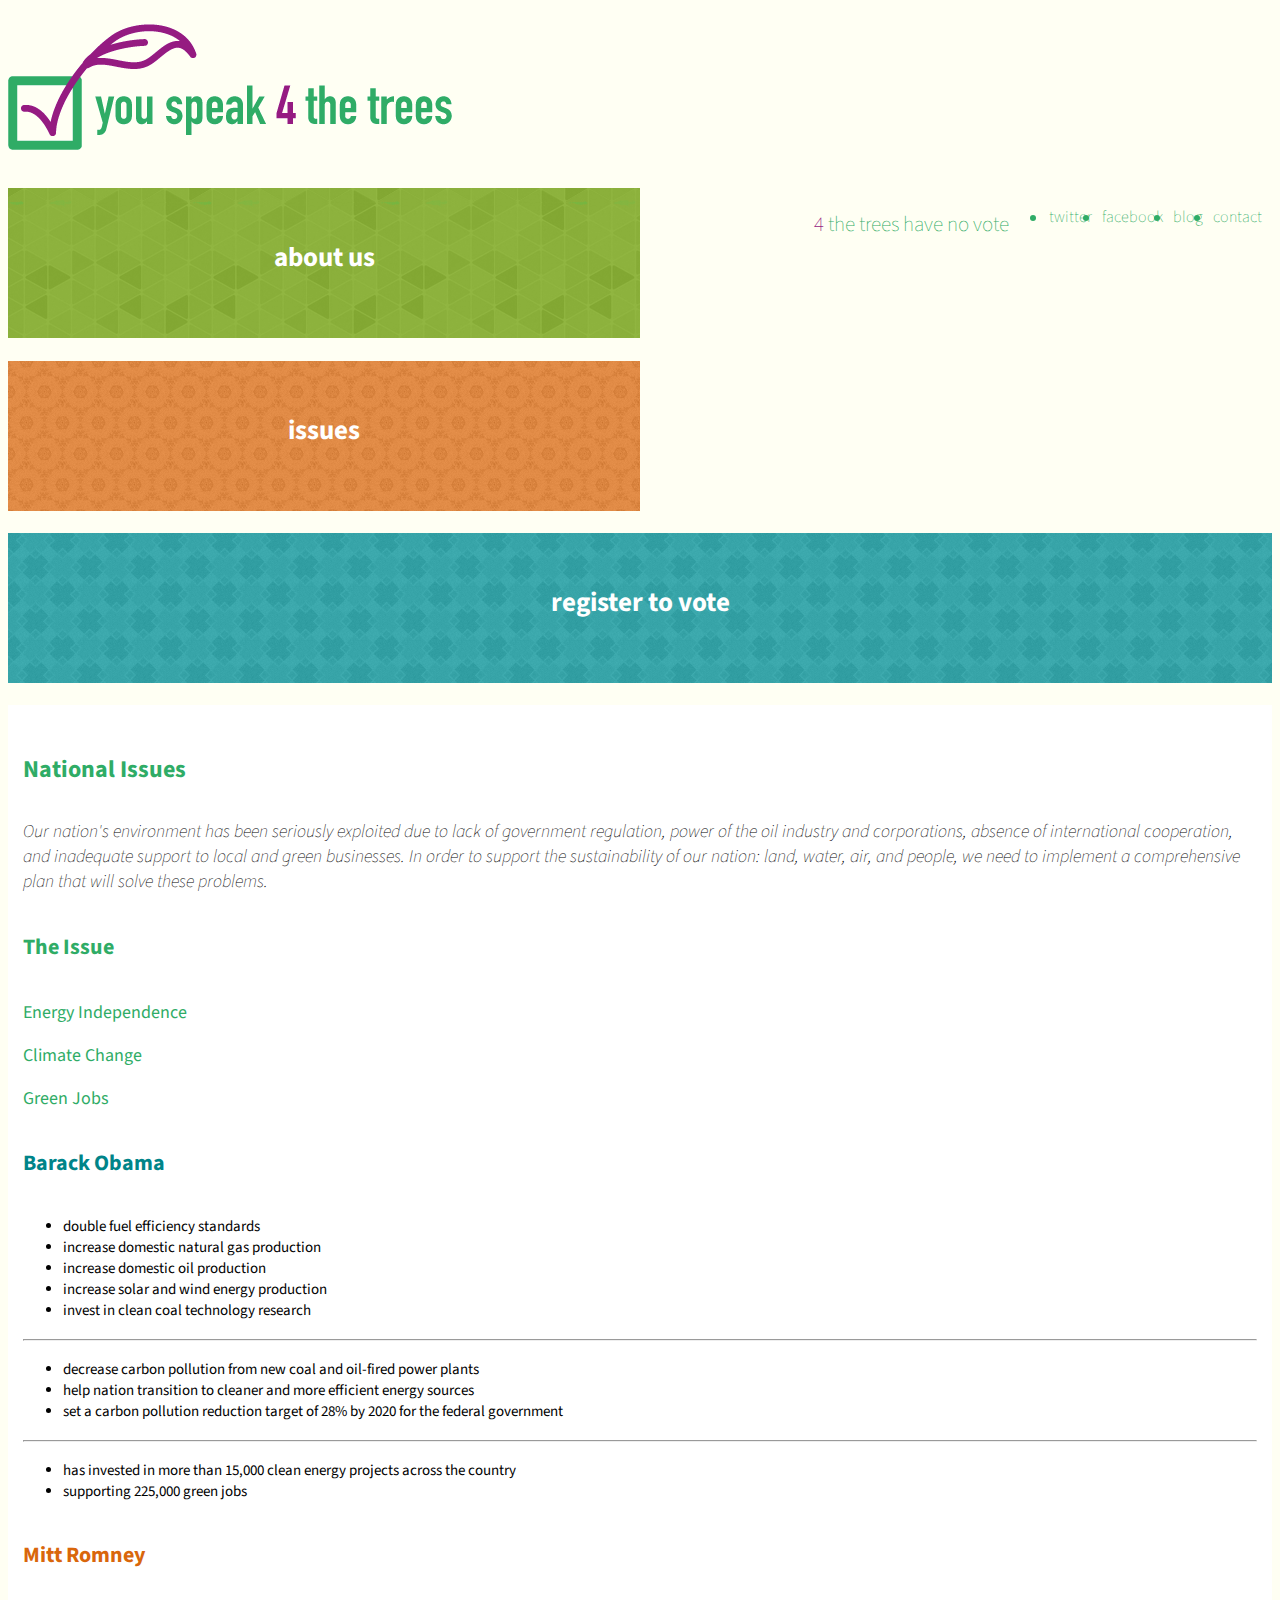
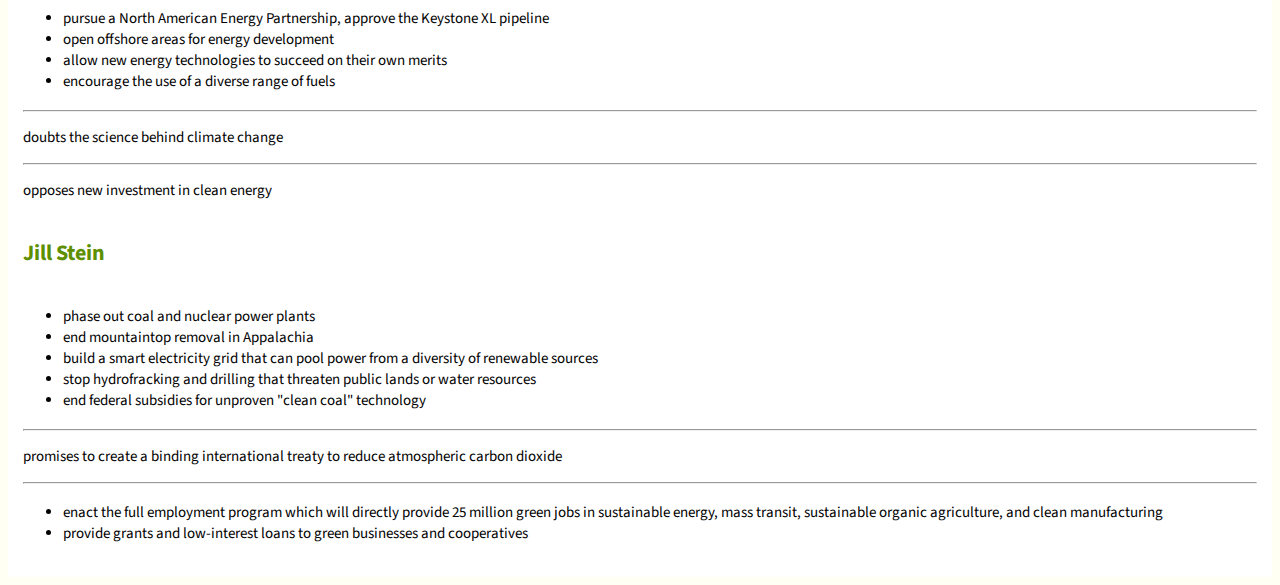
==== national-issues.html @ e2f1356e "more design done" ====
<!DOCTYPE html>
<!--[if lt IE 7]>      <html class="no-js lt-ie9 lt-ie8 lt-ie7"> <![endif]-->
<!--[if IE 7]>         <html class="no-js lt-ie9 lt-ie8"> <![endif]-->
<!--[if IE 8]>         <html class="no-js lt-ie9"> <![endif]-->
<!--[if gt IE 8]><!--> <html class="no-js"> <!--<![endif]-->
    <head>
        <meta charset="utf-8">
        <meta http-equiv="X-UA-Compatible" content="IE=edge,chrome=1">
        <title></title>
        <meta name="description" content="">
        <meta name="viewport" content="width=device-width">

        <!-- Place favicon.ico and apple-touch-icon.png in the root directory -->

        <link href='http://fonts.googleapis.com/css?family=Source+Sans+Pro:200,400,700' rel='stylesheet' type='text/css'>
        <link rel="stylesheet" href="css/framework.css">
        <link rel="stylesheet" href="css/main.css">
        <script src="js/vendor/modernizr-2.6.1.min.js"></script>
    </head>
    <body class="interior issues">
        <!--[if lt IE 7]>
            <p class="chromeframe">You are using an outdated browser. <a href="http://browsehappy.com/">Upgrade your browser today</a> or <a href="http://www.google.com/chromeframe/?redirect=true">install Google Chrome Frame</a> to better experience this site.</p>
        <![endif]-->

        <!-- Add your site or application content here -->
     
     <div class="container">
     
     	<div id="header" class="clearfix">
     		<h1 id="logo" class="columns six">
     		<a href="index.html"><img src="img/project-2-final-logo.png" alt="you speak 4 the trees"></a>
     		</h1>
     		<ul class="connect columns five">
     		<li><a href="twitter.com">twitter</a></li>
     		<li><a href="facebook.com">facebook</a></li>
     		<li><a href="tumblr.com">blog</a></li>
     		<li><a href="contact.html">contact</a></li>
     		</ul>
     		<h3 id="motto" class="columns six"><strong>4</strong> the trees have no vote</h3>
     	</div>
     	
     	
     	<div class="nav">
     		<h2 id="about-us"><a href="about-us.html">about us</a></h2>
     		<h2 id="issues"><a href="issues.html">issues</a></h2>
     		<h2 id="register"><a href="register to votes.html">register to vote</a></h2>

     	</div>
     	
     	<div id="content">
     	
     	<h4 id="national">National Issues</h4>
     	<p class="national issue-desc">Our nation's environment has been seriously exploited due to lack of government regulation, power of the oil industry and corporations, absence of international cooperation, and inadequate support to local and green businesses. In order to support the sustainability of our nation: land, water, air, and people, we need to implement a comprehensive plan that will solve these problems.</p>
     	
     	<div class="columns four" id="column-1">
     		<h5 id="issues-header">The Issue</h5>
     		<p class="issues energy">Energy Independence</p>
     		<p class="issues climate">Climate Change</p>
     		<p class="issues jobs">Green Jobs</p>
     	</div>
     	
     	<div class="columns four" id="column-2">
     		<h5 id="obama">Barack Obama</h5>
     		<ul class="obama energy">
     		<li class="agenda">double fuel efficiency standards</li>
     		<li class="agenda">increase domestic natural gas production</li> 			<li class="agenda">increase domestic oil production</li> 
     		<li class="agenda">increase solar and wind energy production</li> 			<li class="agenda">invest in clean coal technology research</li>
     		</ul>
     		
     		<hr>
     		
     		<ul class="obama climate">
     		<li class="agenda">decrease carbon pollution from new coal and oil-fired power plants</li>
     		<li class="agenda">help nation transition to cleaner and more efficient energy sources</li>
     		<li class="agenda">set a carbon pollution reduction target of 28% by 2020 for the federal government</li>
     		</ul>
     		
     		<hr>
     		
     		<ul class="obama jobs">	
     		<li class="agenda">has invested in more than 15,000 clean energy projects across the country</li>
     		<li class="agenda">supporting 225,000 green jobs</li>
     		</ul>
     	</div>
     	
     	<div class="columns four" id="column-3">
     		<h5 id="romney">Mitt Romney</h5>
     		<ul class="romney energy">
     		<li class="agenda">pursue a North American Energy Partnership, approve the Keystone XL pipeline</li>
     		<li class="agenda">open offshore areas for energy development</li>
     		<li class="agenda">allow new energy technologies to succeed on their own merits</li>
     		<li class="agenda">encourage the use of a diverse range of fuels</li>
     		</ul>
     		
     		<hr>
     		
     		<p class="romney climate agenda">doubts the science behind climate change</p>
     		
     		<hr>
     		
     		<p class="romney jobs agenda">opposes new investment in clean energy</p>
     	</div>
     	
     	<div class="columns four" id="column-4">
     		<h5 id="stein">Jill Stein</h5>
     		
     		<ul class="stein energy">
     		<li class="agenda">phase out coal and nuclear power plants</li>
     		<li class="agenda">end mountaintop removal in Appalachia</li>
     		<li class="agenda">build a smart electricity grid that can pool power from a diversity of renewable sources</li>
     		<li class="agenda">stop hydrofracking and drilling that threaten public lands or water resources</li>
     		<li class="agenda">end federal subsidies for unproven "clean coal" technology</li>
     		</ul>
     		
     		<hr>
     		
     		<p class="stein climate agenda">promises to create a binding international treaty to reduce atmospheric carbon dioxide</p>
     		
     		<hr>
     		
     		<ul class="stein jobs">
     		<li class="agenda">enact the full employment program which will directly provide 25 million green jobs in sustainable energy, mass transit, sustainable organic agriculture, and clean manufacturing</li>
     		<li class="agenda">provide grants and low-interest loans to green businesses and cooperatives</li>
     	</div>
     	
     	<div id="footer" class="clearfix">
     	</div>
     
     </div>
     
        



        <script src="http://ajax.googleapis.com/ajax/libs/jquery/1.8.0/jquery.min.js"></script>
        <script>window.jQuery || document.write('<script src="js/vendor/jquery-1.8.0.min.js"><\/script>')</script>
        <script src="http://ajax.aspnetcdn.com/ajax/jquery.validate/1.10.0/jquery.validate.js"></script>
        
        <script src="js/plugins.js"></script>
        <script src="js/main.js"></script>

        <!-- Google Analytics: change UA-XXXXX-X to be your site's ID. -->
        <script>
            var _gaq=[['_setAccount','UA-XXXXX-X'],['_trackPageview']];
            (function(d,t){var g=d.createElement(t),s=d.getElementsByTagName(t)[0];
            g.src=('https:'==location.protocol?'//ssl':'//www')+'.google-analytics.com/ga.js';
            s.parentNode.insertBefore(g,s)}(document,'script'));
        </script>
    </body>
</html>
---- css/main.css ----
body {
	background: #fffff3;
}

#header {
	margin-top: 20px;
}

#header .connect a {
	font-family: source sans pro;
	color: rgb(47,172,102);
	text-decoration: none;
	font-weight: 100;
	font-size: 16px;
	margin-right: 0px;
	vertical-align: inherit;

}

#header .connect, #motto {
	float: right;
	font-family: source sans pro;
	font-weight: 100;
	color: rgb(47,172,102);
	}

#motto strong{
	color: rgb(149,27,129);
	font-weight: 100;

}	
	
#header .connect a:hover {
	color: rgb(149,27,129);
	
}

#header .connect a {
	float: right;

}

#header .connect li {
	float: left;
	margin-right: 10px;
}

.h3 #motto{
	font-family: source sans;
}

.nav h2 a{
	font-family: source sans pro;
	color: #fff;
	text-decoration: none;
}

#about-us {
	background-image: url("../img/gplaypattern light.png");
	background-repeat: repeat;
	width: 50%;
	height: 100px;
	text-align: center;
	padding-top: 50px;
	padding-bottom: none;

}

#about-us:hover {
	background-image: url("../img/gplaypattern dark.png");
	background-repeat: repeat;
}

#issues {
	background-image: url("../img/pineapplecut light.png");
	background-repeat: repeat;
	width: 50%;
	height: 100px;
	text-align: center;
	padding-top: 50px;
	padding-bottom: none;

}

#issues:hover {
	background-image: url("../img/pineapplecut dark.png");
	background-repeat: repeat;
}

#register {
	background-image: url("../img/plaid light.png");
	background-repeat: repeat;
	width: 100%;
	height: 100px;
	text-align: center;
	padding-top: 50px;
	padding-bottom: none;

}

#register:hover {
	background-image: url("../img/plaid dark.png");
	background-repeat: repeat;
}


#content .progress {
	float: right;
}

label {
	font-size: 9px;
	text-transform: uppercase;
	letter-spacing: .2em;
	color: #b1a7a7;
}

.error {
	text-transform: inherit;
	letter-spacing: 0;
	color: red;
}

input[type="text"].error {
	background: #f59b9b;
}

#login-submit {
	clear: left;
	padding-top: 25px;
	border-top:1px solid #eee;
}

#login-submit label, legend {
	display:none;
}

input[type="text"] {
	border: none;
	background-color: #eee;
	font-size: 21px;
	
	
}

input[type="text"]:focus {
	color: #4bcefa;
	border: none;
	outline: none;
}

#street-add {
	width: 600px;
}

input[type="submit"],
input[type="submit"]:hover {
	background: #63eaff;
	color: #fff;
	border: none;
	text-transform: uppercase;
	font-size: 10px;
	letter-spacing: .2em;
}

input[type="submit"]:hover {
	background: #6388ff;
	}
	
	/* applies to all .interior pages - about, register, etc */
	.interior #content {
		background: #fff;
		padding: 15px;
	}
	
	

	.register #register { /* larger */ }


h4 {
	font-family: source sans pro;
	font-size: 24px;
	font-weight: 700;
	color:rgb(47,172,102);
}

.issue-desc {
	color: #000;
	font-style: italic;
	font-weight: 100;
}

.energy {
	margin-top: 15px;
}

#obama {
	font-family: source sans pro;
	font-size: 22px;
	font-weight: 700;
	color: rgb(0,132,137);
}

#romney {
	font-family: source sans pro;
	font-size: 22px;
	font-weight: 700;
	color: rgb(217,102,11);
}

#stein {
	font-family: source sans pro;
	font-size: 22px;
	font-weight: 700;
	color: rgb(93,143,0);
}


#issues-header {
	font-family: source sans pro;
	font-size: 22px;
	font-weight: 700;
	color: rgb(47,172,102);
}

#column-1 {
	color: rgb(47,172,102);
}

.issues {
	font-family: source sans pro;
	font-size: 18px;
}	
	
.agenda {
	font-family: source sans pro;
	font-size: 15px;
}
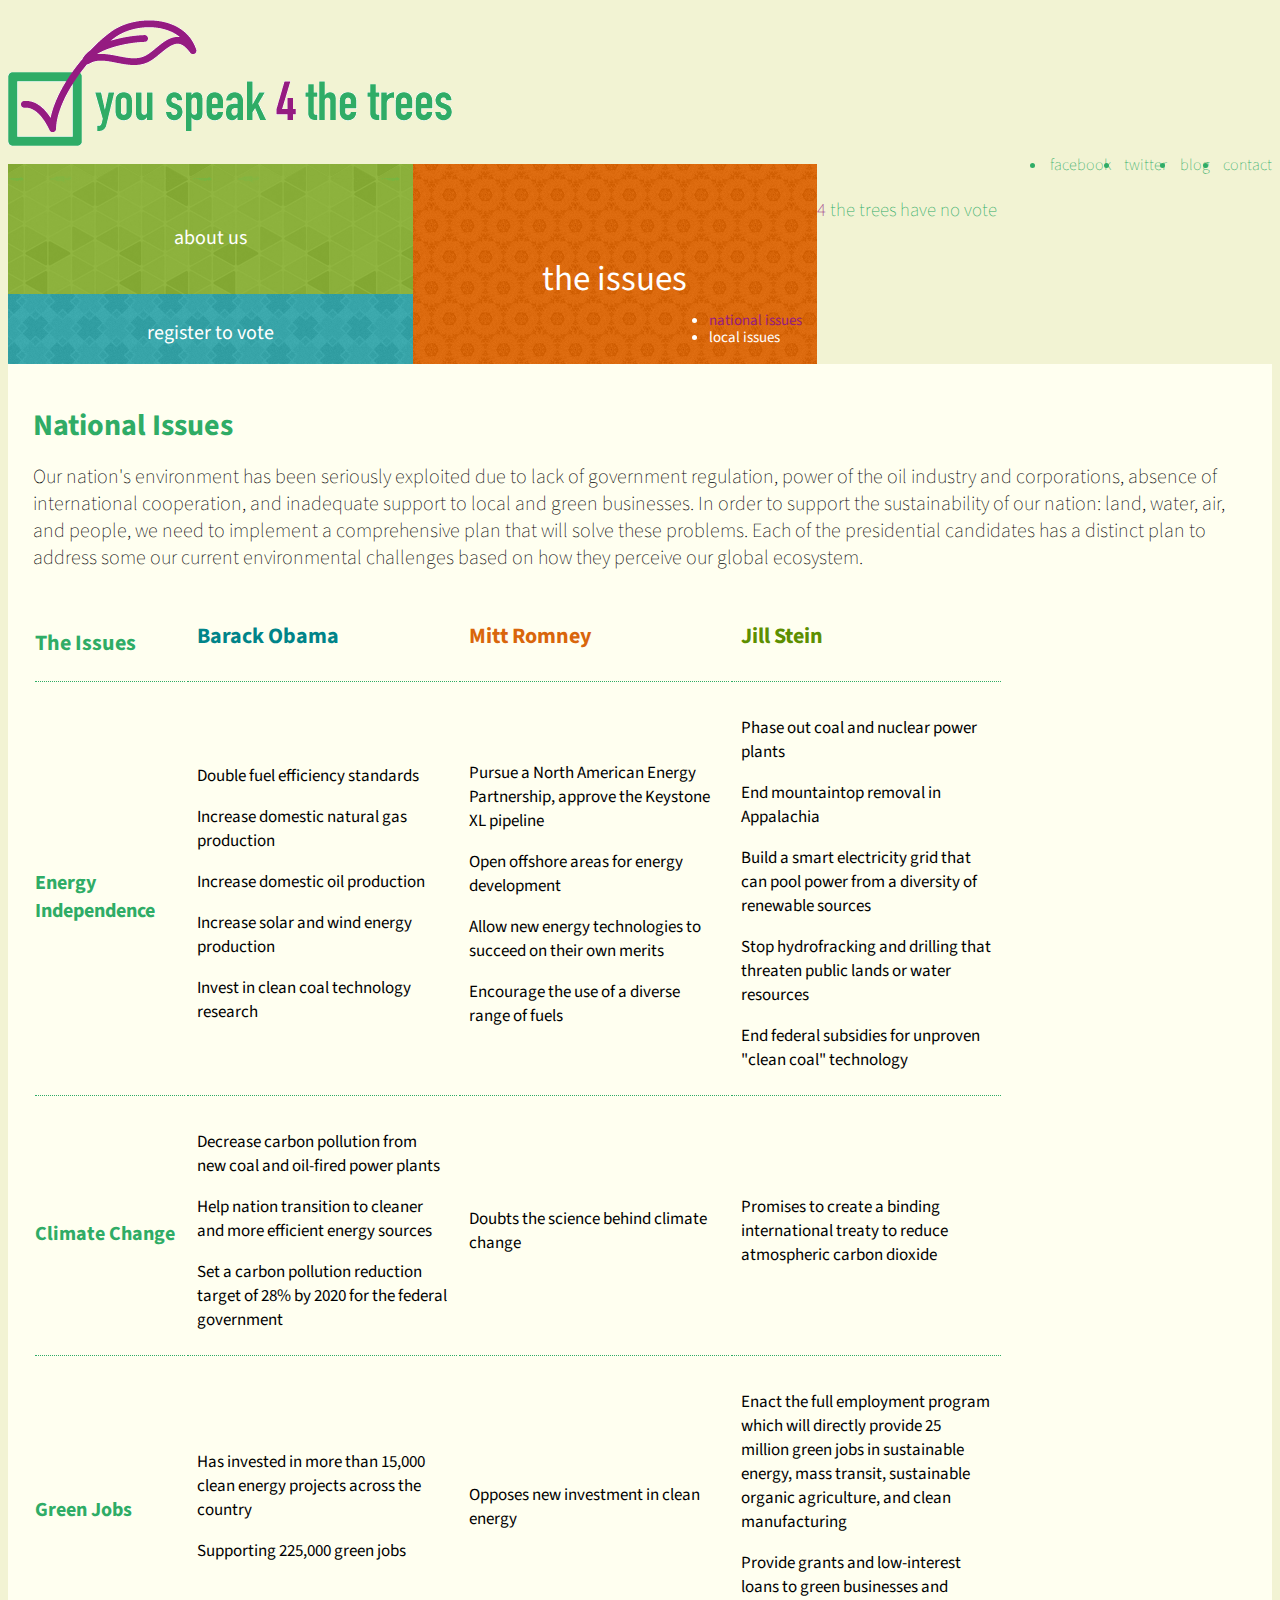
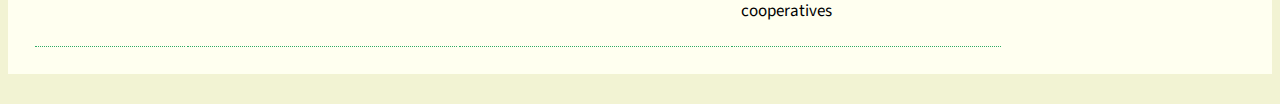
==== commit 0a199e04: "basically finished" ====
--- a/national-issues.html
+++ b/national-issues.html
@@ -17,7 +17,7 @@
         <link rel="stylesheet" href="css/main.css">
         <script src="js/vendor/modernizr-2.6.1.min.js"></script>
     </head>
-    <body class="interior issues">
+    <body class="interior l-issues l-national">
         <!--[if lt IE 7]>
             <p class="chromeframe">You are using an outdated browser. <a href="http://browsehappy.com/">Upgrade your browser today</a> or <a href="http://www.google.com/chromeframe/?redirect=true">install Google Chrome Frame</a> to better experience this site.</p>
         <![endif]-->
@@ -30,100 +30,106 @@
      		<h1 id="logo" class="columns six">
      		<a href="index.html"><img src="img/project-2-final-logo.png" alt="you speak 4 the trees"></a>
      		</h1>
-     		<ul class="connect columns five">
+     		<ul class="connect columns six">
+     		<li><a href="contact.html">contact</a></li>
+     		<li><a href="tumblr.com">blog</a></li>
      		<li><a href="twitter.com">twitter</a></li>
      		<li><a href="facebook.com">facebook</a></li>
-     		<li><a href="tumblr.com">blog</a></li>
-     		<li><a href="contact.html">contact</a></li>
      		</ul>
      		<h3 id="motto" class="columns six"><strong>4</strong> the trees have no vote</h3>
      	</div>
      	
+     	<div>
+     	</div>
      	
      	<div class="nav">
-     		<h2 id="about-us"><a href="about-us.html">about us</a></h2>
-     		<h2 id="issues"><a href="issues.html">issues</a></h2>
-     		<h2 id="register"><a href="register to votes.html">register to vote</a></h2>
-
+     		<div id="about-us">
+     		<a href="about-us.html">about us</a>
+     		</div>
+     		<div id="issues">
+     			<a href="issues-main.html">the issues</a>
+     			<ul class="columns two">     		
+     				<li id="l-national">
+     					<a href="national-issues.html">national issues</a>
+     				</li>
+     				<li>
+     				<a href="local-issues.html">local issues</a>
+     				</li>
+     			</ul>
+     		</div>
+     		<div id="register">
+     			<a href="register.html">register to vote</a>
+     		</div>
      	</div>
      	
      	<div id="content">
+     		<div class="columns fifteen">
+     			<h1 class="issues-header">National Issues</h1>
+     			<h2 class="national issue-desc">Our nation's environment has been seriously exploited due to lack of government regulation, power of the oil industry and corporations, absence of international cooperation, and inadequate support to local and green businesses. In order to support the sustainability of our nation: land, water, air, and people, we need to implement a comprehensive plan that will solve these problems. Each of the presidential candidates has a distinct plan to address some our current environmental challenges based on how they perceive our global ecosystem.</h2>
      	
-     	<h4 id="national">National Issues</h4>
-     	<p class="national issue-desc">Our nation's environment has been seriously exploited due to lack of government regulation, power of the oil industry and corporations, absence of international cooperation, and inadequate support to local and green businesses. In order to support the sustainability of our nation: land, water, air, and people, we need to implement a comprehensive plan that will solve these problems.</p>
      	
-     	<div class="columns four" id="column-1">
-     		<h5 id="issues-header">The Issue</h5>
-     		<p class="issues energy">Energy Independence</p>
-     		<p class="issues climate">Climate Change</p>
-     		<p class="issues jobs">Green Jobs</p>
-     	</div>
+     		</div>
+			<table class="columns fifteen issues-data">
+				<thead>
+					<tr>
+						<th width="140"><h3>The Issues</h3></th>
+						<th id="column-1" width="250">Barack Obama</th>
+						<th id="column-2" width="250">Mitt Romney</th>
+						<th id="column-3" width="250">Jill Stein</th>
+					</tr>
+				</thead>
+				<tbody>
+					<tr>
+						<th width="140">Energy Independence</th>
+						<td width="250">
+     						<p class="agenda">Double fuel efficiency standards</p>
+     						<p class="agenda">Increase domestic natural gas production</p> 			<p class="agenda">Increase domestic oil production</p> 
+     						<p class="agenda">Increase solar and wind energy production</p> 		<p class="agenda">Invest in clean coal technology research</p>
+     					</td>
+						<td width="250">
+     						<p class="agenda">Pursue a North American Energy Partnership, approve the Keystone XL pipeline</p>
+     						<p class="agenda">Open offshore areas for energy development</p>
+     						<p class="agenda">Allow new energy technologies to succeed on their own merits</p>
+     						<p class="agenda">Encourage the use of a diverse range of fuels</p>
+     					</td>
+						<td width="250">
+     						<p class="agenda">Phase out coal and nuclear power plants</p>
+     						<p class="agenda">End mountaintop removal in Appalachia</p>
+     						<p class="agenda">Build a smart electricity grid that can pool power from a diversity of renewable sources</p>
+     						<p class="agenda">Stop hydrofracking and drilling that threaten public lands or water resources</p>
+     						<p class="agenda">End federal subsidies for unproven "clean coal" technology</p>
+     					</td>
+					</tr>
+					<tr>
+						<th width="140">Climate Change</th>
+						<td width="250">
+							<p class="agenda">Decrease carbon pollution from new coal and oil-fired power plants</p>
+     						<p class="agenda">Help nation transition to cleaner and more efficient energy sources</p>
+     						<p class="agenda">Set a carbon pollution reduction target of 28% by 2020 for the federal government</p>
+     					</ul></td>
+						<td width="250">
+							<p class="agenda">Doubts the science behind climate change</p></td>
+						<td width="250">
+							<p class="agenda">Promises to create a binding international treaty to reduce atmospheric carbon dioxide</p></td>
+					</tr>
+					<tr>
+						<th width="140">Green Jobs</th>
+						<td width="250">
+							<p class="agenda">Has invested in more than 15,000 clean energy projects across the country</p>
+     						<p class="agenda">Supporting 225,000 green jobs</p>
+     					</td>
+						<td width="250">
+							<p class="agenda">Opposes new investment in clean energy</p></td>
+						<td width="250">
+							<p class="agenda">Enact the full employment program which will directly provide 25 million green jobs in sustainable energy, mass transit, sustainable organic agriculture, and clean manufacturing</p>
+     						<p class="agenda">Provide grants and low-interest loans to green businesses and cooperatives</p></td>
+					</tr>
+				</tbody>
+			</table>
      	
-     	<div class="columns four" id="column-2">
-     		<h5 id="obama">Barack Obama</h5>
-     		<ul class="obama energy">
-     		<li class="agenda">double fuel efficiency standards</li>
-     		<li class="agenda">increase domestic natural gas production</li> 			<li class="agenda">increase domestic oil production</li> 
-     		<li class="agenda">increase solar and wind energy production</li> 			<li class="agenda">invest in clean coal technology research</li>
-     		</ul>
-     		
-     		<hr>
-     		
-     		<ul class="obama climate">
-     		<li class="agenda">decrease carbon pollution from new coal and oil-fired power plants</li>
-     		<li class="agenda">help nation transition to cleaner and more efficient energy sources</li>
-     		<li class="agenda">set a carbon pollution reduction target of 28% by 2020 for the federal government</li>
-     		</ul>
-     		
-     		<hr>
-     		
-     		<ul class="obama jobs">	
-     		<li class="agenda">has invested in more than 15,000 clean energy projects across the country</li>
-     		<li class="agenda">supporting 225,000 green jobs</li>
-     		</ul>
-     	</div>
-     	
-     	<div class="columns four" id="column-3">
-     		<h5 id="romney">Mitt Romney</h5>
-     		<ul class="romney energy">
-     		<li class="agenda">pursue a North American Energy Partnership, approve the Keystone XL pipeline</li>
-     		<li class="agenda">open offshore areas for energy development</li>
-     		<li class="agenda">allow new energy technologies to succeed on their own merits</li>
-     		<li class="agenda">encourage the use of a diverse range of fuels</li>
-     		</ul>
-     		
-     		<hr>
-     		
-     		<p class="romney climate agenda">doubts the science behind climate change</p>
-     		
-     		<hr>
-     		
-     		<p class="romney jobs agenda">opposes new investment in clean energy</p>
-     	</div>
-     	
-     	<div class="columns four" id="column-4">
-     		<h5 id="stein">Jill Stein</h5>
-     		
-     		<ul class="stein energy">
-     		<li class="agenda">phase out coal and nuclear power plants</li>
-     		<li class="agenda">end mountaintop removal in Appalachia</li>
-     		<li class="agenda">build a smart electricity grid that can pool power from a diversity of renewable sources</li>
-     		<li class="agenda">stop hydrofracking and drilling that threaten public lands or water resources</li>
-     		<li class="agenda">end federal subsidies for unproven "clean coal" technology</li>
-     		</ul>
-     		
-     		<hr>
-     		
-     		<p class="stein climate agenda">promises to create a binding international treaty to reduce atmospheric carbon dioxide</p>
-     		
-     		<hr>
-     		
-     		<ul class="stein jobs">
-     		<li class="agenda">enact the full employment program which will directly provide 25 million green jobs in sustainable energy, mass transit, sustainable organic agriculture, and clean manufacturing</li>
-     		<li class="agenda">provide grants and low-interest loans to green businesses and cooperatives</li>
-     	</div>
      	
      	<div id="footer" class="clearfix">
+     	
      	</div>
      
      </div>
--- a/css/main.css
+++ b/css/main.css
@@ -1,5 +1,5 @@
 body {
-	background: #fffff3;
+	background: rgb(242,243,211);
 }
 
 #header {
@@ -13,6 +13,7 @@
 	font-weight: 100;
 	font-size: 16px;
 	margin-right: 0px;
+	padding-left: 3px;
 	vertical-align: inherit;
 
 }
@@ -27,8 +28,13 @@
 #motto strong{
 	color: rgb(149,27,129);
 	font-weight: 100;
-
 }	
+
+
+#motto {
+	text-align: right;
+	padding-top: 43px;
+}
 	
 #header .connect a:hover {
 	color: rgb(149,27,129);
@@ -41,28 +47,89 @@
 }
 
 #header .connect li {
-	float: left;
-	margin-right: 10px;
+	float: right;
+	margin-left: 10px;
+	
 }
 
 .h3 #motto{
 	font-family: source sans;
 }
 
-.nav h2 a{
+.nav {
+	margin-top: 10px;
+	position: relative;
+	overflow: hidden;
+}
+
+.nav div {
+	width: 50%;
+	height: 160px;
+	text-align: center;
+	padding-bottom: none;
+	margin: 0px;
+	display: block;
 	font-family: source sans pro;
 	color: #fff;
 	text-decoration: none;
 }
 
+.nav #register {
+	padding-top: 40px;
+	height: 100px;
+	}
+
+.nav div a {
+	display: block;
+	width: 100%;
+	height: 100%;
+	font-size: 35px;
+	text-decoration: none;
+	text-align: center;
+	color: #fff;
+}
+
+#issues,
+#about-us {
+	height: 200px;
+
+}
+
+.nav #issues ,
+.nav #about-us {
+	padding-top: 90px;
+	}
+
+#issues li a{
+	font-size: 15px;
+	line-height: 10px;
+	text-align: left;
+	}
+
+.nav #issues li a:hover {
+	color: rgb(149,27,129);
+	}
+
+.nav #issues ul {
+	padding-top: 100px;
+}
+
+.container .nav ul {
+	position: absolute;
+	right: 15px;
+	top: 15%;
+	z-index: 100;
+	text-align: left;
+}
+
+.nav div:hover ul {
+	display: block;
+}
+
 #about-us {
 	background-image: url("../img/gplaypattern light.png");
 	background-repeat: repeat;
-	width: 50%;
-	height: 100px;
-	text-align: center;
-	padding-top: 50px;
-	padding-bottom: none;
+	float: left;
 
 }
 
@@ -74,12 +141,7 @@
 #issues {
 	background-image: url("../img/pineapplecut light.png");
 	background-repeat: repeat;
-	width: 50%;
-	height: 100px;
-	text-align: center;
-	padding-top: 50px;
-	padding-bottom: none;
-
+	float: right;
 }
 
 #issues:hover {
@@ -91,11 +153,7 @@
 	background-image: url("../img/plaid light.png");
 	background-repeat: repeat;
 	width: 100%;
-	height: 100px;
-	text-align: center;
-	padding-top: 50px;
-	padding-bottom: none;
-
+	float: left;
 }
 
 #register:hover {
@@ -103,22 +161,207 @@
 	background-repeat: repeat;
 }
 
+.interior .nav div {
+		-webkit-box-sizing: border-box; /* Safari/Chrome, other WebKit */
+		-moz-box-sizing: border-box;    /* Firefox, other Gecko */
+		box-sizing: border-box;         /* Opera/IE 8+ */
+		width: 50%;
+		height: 150px;
+		padding: 15px 0;
+}
+
+.interior .nav #about-us,
+.interior .nav #register,
+.interior .nav #issues {
+		float: left;
+	}
+	
+	
+.home #issues ul{
+	display:none;
+}
+
+.l-national #l-national a{
+	color: rgb(149,27,129);
+}
+
+.l-local #l-local a{
+	color: rgb(149,27,129);
+}
+
+.l-issues .nav #about-us {
+	height: 130px;
+	font-size: 25px;
+	padding-top: 60px;
+	}
+
+.l-issues .nav #about-us a,
+.l-issues .nav #register a {
+	padding: 0px;
+	font-size: 20px;
+}
+
+.l-issues .nav #issues {
+	background-image: url("../img/pineapplecut dark.png");
+	background-repeat: repeat;
+}
+
+.l-issues .nav #issues ul {
+	margin-top: 15px;
+
+}
+
+#main {
+	font-size: 25px;
+	font-family: source sans pro;
+	font-weight: 100;
+	text-align: center;
+	margin: 20px 25px;
+	line-height: 1.25;
+	color: rgb(47,172,102);
+}
+	
+#main p {
+	padding-top: 15px;
+}
+	
+.l-issues .nav #register {
+	padding-top: 25px;
+	height: 70px;
+	width: 50%;
+	float: left;
+	position: absolute;
+	right: 50%;
+	top: 65%;
+	width: 50%;
+	display: inline;
+	font-size: 25px;
+}
+
+.l-about-us .nav #register {
+	padding-top: 25px;
+	height: 70px;
+	width: 50%;
+	float: right;
+}
+
+.l-about-us .nav #register a {
+	padding: 0px;
+	font-size: 20px;
+}
+	
+.l-about-us .nav #issues {
+	padding: 30px;
+	height: 130px;
+}
+
+.l-about-us .nav #issues a {
+	padding: 30px 0px 0px 0px;
+	font-size: 20px;
+}
+
+.l-about-us .nav #issues ul {
+	padding-top: 45px;
+}
+
+.l-about-us .nav #about-us {
+	background-image: url("../img/gplaypattern dark.png");
+	background-repeat: repeat;
+}
+
+
+.l-about-us .nav #issues ul li a{
+	font-size: 14px;
+	padding: 0px;
+	text-align: left;
+	}
+	
+.l-register .nav #about-us,
+.l-register .nav #issues {
+	height: 100px;
+	padding: 40px;
+}
+
+.l-register .nav #about-us a,
+.l-register .nav #issues a {
+	font-size: 20px;
+}
+
+.l-register .nav #issues ul li a{
+	font-size: 14px;
+	padding: 0px;
+	text-align: left;
+	}
+	
+.l-register .nav #issues ul {
+	padding-top: 20px;
+}
+
+.l-register .nav #register {
+	background-image: url("../img/plaid dark.png");
+	background-repeat: repeat;
+	}
+
+.register #register { /* larger */ }
+
+#content {
+	padding: 20px 25px 25px 25px;
+	}
 
 #content .progress {
-	float: right;
-}
-
-label {
-	font-size: 9px;
-	text-transform: uppercase;
-	letter-spacing: .2em;
-	color: #b1a7a7;
+	padding-top: 60px;
+	float: right;
+	margin-right: 50px;
+}
+
+.progress li {
+	height: 70px;
+	width: 30px;
+	display: block;
+	margin-bottom: 0px;
+	border-left: dotted 1px rgb(47,172,102);
+	border-right: dotted 1px rgb(47,172,102);
+	border-bottom: dotted 1px rgb(47,172,102);
+}
+
+#one {
+	background: rgb(47,172,102);
+}
+
+#content .progress-step {
+	padding-top: 90px;
+	float: right;
+	font-family: source sans pro;
+	font-size: 18px;
+	font-weight: 100;
+	color: rgb(149,27,129);
+	list-style: none;
+	text-align: right;
+	margin-right: 20px;
+}
+
+.progress-step li {
+	padding-bottom: 40px;
+}
+
+#content form {
+	margin-top: 15px;
+}
+
+label, legend {
+	font-family: source sans pro;
+	font-size: 19px;
+	color: rgb(47,172,102);
+	display: inline;
+	padding-right: 5px;
 }
 
 .error {
-	text-transform: inherit;
-	letter-spacing: 0;
+	display: block;
+	font-size: 15px;
+	font-weight: 100;
 	color: red;
+	padding-bottom: 10px;
 }
 
 input[type="text"].error {
@@ -127,8 +370,7 @@
 
 #login-submit {
 	clear: left;
-	padding-top: 25px;
-	border-top:1px solid #eee;
+	padding: 15px 0px 10px 0px;
 }
 
 #login-submit label, legend {
@@ -137,103 +379,215 @@
 
 input[type="text"] {
 	border: none;
-	background-color: #eee;
-	font-size: 21px;
-	
-	
+	background-color: rgb(255,255,240);
+	border-bottom: dotted 1px rgb(47,172,102);
+	color: #000;
+	font-size: 17px;
+	font-weight: 400;
+	display: inline;
 }
 
 input[type="text"]:focus {
-	color: #4bcefa;
+	color: rgb(149,27,129);
 	border: none;
 	outline: none;
 }
 
+#first {
+	width: 55%;
+	display: inline;
+}
+
+#last {
+	width: 62%;
+	display: inline;
+}
+
 #street-add {
-	width: 600px;
+	width: 70%;
+	display: inline;
+}
+
+#city {
+	width: 77%;
+}
+
+#state {
+	margin: 8px;
+	width: 60px;
+	background: none;
+	text-indent: 1px;
+	color: #000;
+	display:inline;
+	-webkit-appearance: normal;
+	-moz-appearance: normal;
+	appearance: normal;
+	backface-visibility: visible;
+	-webkit-backface-visibility: visible;
+	-moz-backface-visibility: visible;
+	border: 1px dotted rgb(47,172,102);
+	padding: 4px;
+	-webkit-padding: 4px;
+	-moz-padding: 4px;
+	}
+
+#state select {
+	padding-left: 8px;
+}
+	
+#state select option {
+	padding: 3px;
+}
+
+#zip {
+	width: 46%;
+	display: inline;
+	}
+
+#tel {
+	width: 70%;
+	display: inline;
+}
+
+#email {
+	width: 70%;
+	display: inline;
+}
+
+.container .column, 
+.container .columns {
+margin: 0px;
 }
 
 input[type="submit"],
 input[type="submit"]:hover {
-	background: #63eaff;
+	background: rgb(47,172,102);
+	font-family: source sans pro;
+	font-weight: 100;
 	color: #fff;
 	border: none;
-	text-transform: uppercase;
-	font-size: 10px;
-	letter-spacing: .2em;
+	padding: 8px 20px;
+	font-size: 22px;
+	float: right;
+	text-shadow: none;
 }
 
 input[type="submit"]:hover {
-	background: #6388ff;
+	background: rgb(149,27,129);
 	}
 	
 	/* applies to all .interior pages - about, register, etc */
-	.interior #content {
-		background: #fff;
-		padding: 15px;
-	}
-	
-	
-
-	.register #register { /* larger */ }
-
-
-h4 {
-	font-family: source sans pro;
-	font-size: 24px;
+.interior #content {
+		background: rgb(255,255,240);
+		margin-bottom: 30px;
+	}
+	
+strong {
+	font-weight: 100;
+	color: rgb(47,172,102);
+}
+
+em {
+	color: rgb(149,27,129);
+	font-style: normal;
+}
+
+.quote {
+	margin-bottom: 0px;
+	font-style: italic;
+}
+
+.lorax {
+	margin-top: 30px;
+}
+
+.suess {
+	text-align: right;
+	}
+	
+.issues-header {
+	font-family: source sans pro;
+	font-size: 30px;
 	font-weight: 700;
-	color:rgb(47,172,102);
+	color: rgb(47,172,102);
 }
 
 .issue-desc {
+	font-family: source sans pro;
+	font-size: 20px;
+	line-height: 27px;
 	color: #000;
-	font-style: italic;
-	font-weight: 100;
-}
-
-.energy {
-	margin-top: 15px;
-}
-
-#obama {
+	font-weight: 100;
+}
+
+.issues-data th {
+	font-family: source sans pro;
+	font-size: 20px;
+	text-align: left;
+	padding: 15px 10px 0px 0px;
+	color: rgb(47,172,102);
+	border-bottom: dotted rgb(47,172,102) 1px;
+}
+
+.issues-data th h3{
 	font-family: source sans pro;
 	font-size: 22px;
+	text-align: left;
+	font-weight: 700;
+	color: rgb(47,172,102);
+}
+
+h1 {
+	margin-bottom: 5px;
+}
+
+p {
+	margin-bottom: 8px;
+}
+
+thead {
+	border-bottom: dotted rgb(47,172,102) 1px;
+	}
+
+#column-1 {
+	font-family: source sans pro;
+	font-size: 22px;
+	text-align: left;
+	padding: 10px;
 	font-weight: 700;
 	color: rgb(0,132,137);
 }
 
-#romney {
+#column-2 {
 	font-family: source sans pro;
 	font-size: 22px;
+	text-align: left;
+	padding: 10px;
 	font-weight: 700;
 	color: rgb(217,102,11);
 }
 
-#stein {
+#column-3 {
 	font-family: source sans pro;
 	font-size: 22px;
+	text-align: left;
+	padding: 10px;
 	font-weight: 700;
 	color: rgb(93,143,0);
 }
 
-
-#issues-header {
-	font-family: source sans pro;
-	font-size: 22px;
-	font-weight: 700;
-	color: rgb(47,172,102);
-}
-
-#column-1 {
-	color: rgb(47,172,102);
-}
-
-.issues {
-	font-family: source sans pro;
-	font-size: 18px;
+.issues-data th:first-child {
+	padding-left: 0;
+}
+	
+.issues-data td {
+	font-family: source sans pro;
+	font-size: 17px;
+	color: #000;
+	padding: 15px 10px;
+	border-bottom: dotted rgb(47,172,102) 1px;
 }	
-	
-.agenda {
-	font-family: source sans pro;
-	font-size: 15px;
-}	+
+table {
+	margin-bottom: 30px;
+}